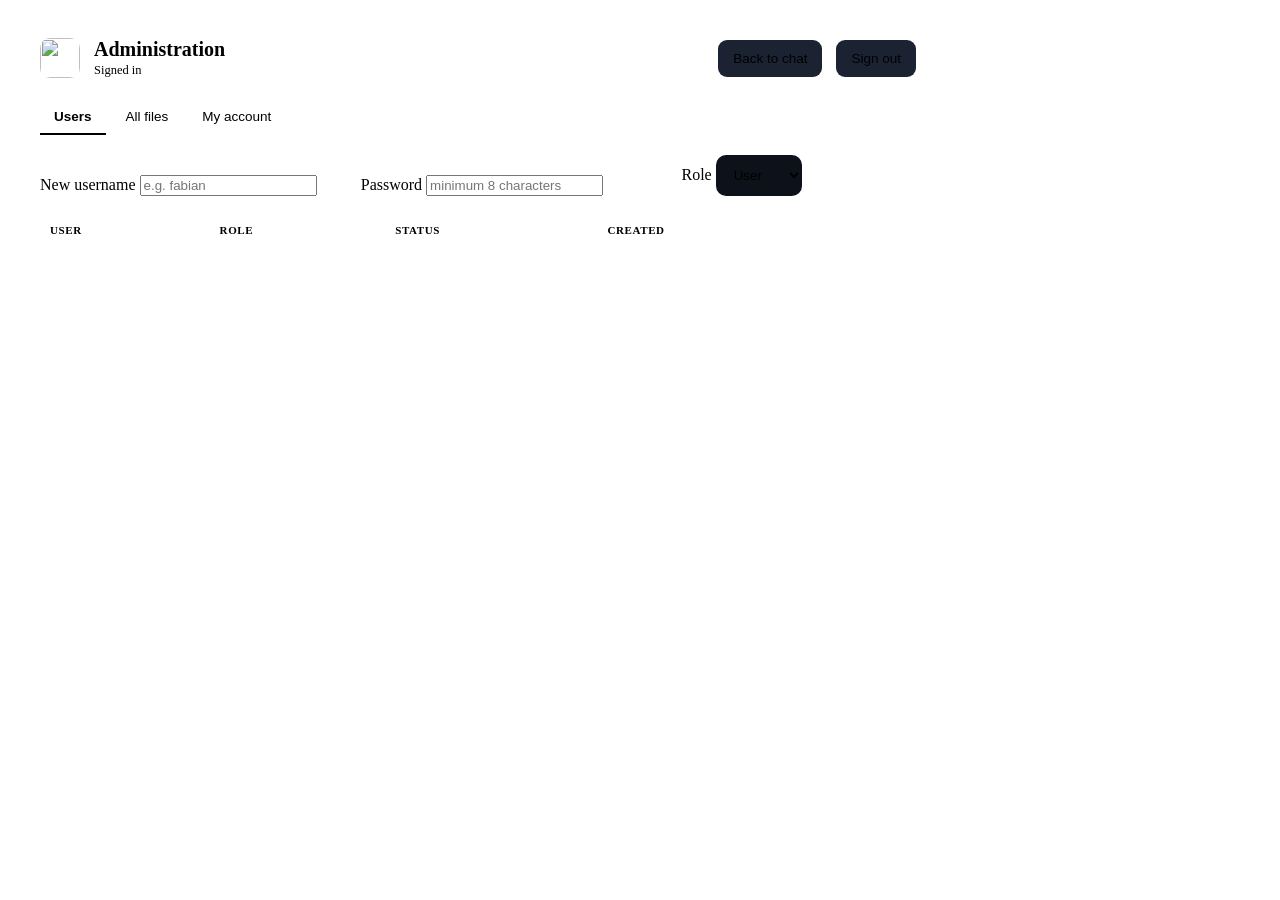
==== frontend/admin.html @ 6373101f "Initial release: multi-user RAG with cited answers - Document/PDF/image/URL ingestion with OCR and v" ====
<!DOCTYPE html>
<html lang="en">
<head>
<meta charset="utf-8">
<meta name="viewport" content="width=device-width, initial-scale=1">
<title>Admin &middot; DocChat</title>
<link rel="icon" href="/icon.png">
<link rel="stylesheet" href="/login.css?v=1">
<style>
  .panel { width: min(940px, 94vw); }
  .card { padding: 30px 32px; }
  .head { display:flex; align-items:center; gap:14px; margin-bottom:22px; }
  .head img { width:40px; height:40px; border-radius:10px; }
  .head h1 { margin:0; font-size:20px; }
  .head p { margin:2px 0 0; color:var(--muted); font-size:12.5px; }
  .tabs { display:flex; gap:6px; margin:0 0 20px; border-bottom:1px solid var(--edge); }
  .tab {
    padding:9px 14px; font-size:13.5px; color:var(--muted); background:none;
    border:0; border-bottom:2px solid transparent; cursor:pointer;
  }
  .tab:hover { color:var(--text); }
  .tab.on { color:var(--text); border-bottom-color:var(--accent); font-weight:600; }
  .bar { display:flex; gap:10px; flex-wrap:wrap; align-items:flex-end; margin-bottom:18px; }
  .bar .grow { flex:1; min-width:190px; }
  .bar label { margin:0 0 6px; }
  .btn {
    padding:11px 15px; font-size:13.5px; font-weight:600; color:#fff; cursor:pointer;
    background:linear-gradient(135deg,var(--accent),var(--accent-2));
    border:0; border-radius:9px; white-space:nowrap;
  }
  .btn:hover { filter:brightness(1.08); }
  .btn.ghost { background:#1b2333; border:1px solid var(--edge); color:var(--text); font-weight:500; }
  .btn.ghost:hover { background:#222c40; }
  .btn.danger { background:rgba(255,107,107,.12); border:1px solid rgba(255,107,107,.35); color:#ffb3b3; }
  .btn.danger:hover { background:rgba(255,107,107,.2); }
  .btn:disabled { opacity:.5; cursor:not-allowed; }
  table { width:100%; border-collapse:collapse; font-size:13.5px; }
  th, td { text-align:left; padding:10px 10px; border-bottom:1px solid var(--edge); vertical-align:middle; }
  th { font-size:11px; text-transform:uppercase; letter-spacing:.6px; color:var(--muted); font-weight:600; }
  td.mono { font-family:ui-monospace,SFMono-Regular,Menlo,monospace; font-size:12px; color:var(--muted); }
  .pill { display:inline-block; padding:3px 9px; font-size:11.5px; border-radius:20px; border:1px solid var(--edge); }
  .pill.admin { color:#b9c6ff; background:rgba(79,124,255,.14); border-color:rgba(79,124,255,.35); }
  .pill.user { color:#9fb0c9; background:#161d2b; }
  .pill.on { color:#8ff0bb; background:rgba(60,220,140,.12); border-color:rgba(60,220,140,.3); }
  .pill.off { color:#ffb3b3; background:rgba(255,107,107,.12); border-color:rgba(255,107,107,.3); }
  .row-actions { display:flex; gap:6px; justify-content:flex-end; }
  .row-actions .btn { padding:6px 10px; font-size:12px; }
  .empty { padding:34px; text-align:center; color:var(--muted); font-size:13.5px; }
  .toast {
    position:fixed; bottom:22px; left:50%; transform:translateX(-50%);
    padding:11px 18px; font-size:13.5px; border-radius:10px;
    background:#161d2b; border:1px solid var(--edge); box-shadow:0 10px 30px rgba(0,0,0,.4);
    opacity:0; pointer-events:none; transition:opacity .2s; z-index:50;
  }
  .toast.show { opacity:1; }
  .toast.bad { color:#ffd7d7; border-color:rgba(255,107,107,.4); }
  .toast.good { color:#c9f7dd; border-color:rgba(60,220,140,.4); }
</style>
</head>
<body>
  <div class="bg"><span class="orb orb-a"></span><span class="orb orb-b"></span></div>

  <main class="wrap panel">
    <section class="card">
      <div class="head">
        <img src="/icon.png" alt="">
        <div style="flex:1">
          <h1>Administration</h1>
          <p id="who">Signed in</p>
        </div>
        <button class="btn ghost" id="back">Back to chat</button>
        <button class="btn ghost" id="logout">Sign out</button>
      </div>

      <div class="tabs">
        <button class="tab on" data-tab="users">Users</button>
        <button class="tab" data-tab="files">All files</button>
        <button class="tab" data-tab="account">My account</button>
      </div>

      <!-- ------------------------------------------------------ users -->
      <section id="tab-users">
        <div class="bar">
          <div class="grow"><label for="nu">New username</label>
            <input id="nu" type="text" placeholder="e.g. fabian" autocomplete="off"></div>
          <div class="grow"><label for="np">Password</label>
            <input id="np" type="password" placeholder="minimum 8 characters" autocomplete="new-password"></div>
          <div><label for="nr">Role</label>
            <select id="nr" style="padding:12px 14px;background:#0d111a;color:var(--text);border:1px solid var(--edge);border-radius:10px">
              <option value="user">User</option>
              <option value="admin">Admin</option>
            </select></div>
          <button class="btn" id="create">Create user</button>
        </div>
        <table>
          <thead><tr>
            <th>User</th><th>Role</th><th>Status</th><th>Created</th><th></th>
          </tr></thead>
          <tbody id="users"></tbody>
        </table>
        <div class="empty" id="users-empty" hidden>No users yet.</div>
      </section>

      <!-- ------------------------------------------------------ files -->
      <section id="tab-files" hidden>
        <div class="bar">
          <div class="grow"><label for="fo">Filter by owner</label>
            <select id="fo" style="padding:12px 14px;background:#0d111a;color:var(--text);border:1px solid var(--edge);border-radius:10px"></select></div>
          <div id="fstat" style="color:var(--muted);font-size:13px;align-self:center"></div>
        </div>
        <table>
          <thead><tr>
            <th>File</th><th>Owner</th><th>Kind</th><th>Size</th><th>Chunks</th><th>Uploaded</th><th></th>
          </tr></thead>
          <tbody id="files"></tbody>
        </table>
        <div class="empty" id="files-empty" hidden>No files uploaded yet.</div>
      </section>

      <!-- ------------------------------------------------------ account -->
      <section id="tab-account" hidden>
        <p style="color:var(--muted);font-size:13.5px;margin:0 0 4px">
          Change the password for <strong id="acct-user" style="color:var(--text)"></strong>.
          You will stay signed in on this device.
        </p>
        <div style="max-width:420px">
          <label for="cur">Current password</label>
          <input id="cur" type="password" autocomplete="current-password">
          <label for="nw">New password</label>
          <input id="nw" type="password" autocomplete="new-password" placeholder="minimum 8 characters">
          <label for="nw2">Confirm new password</label>
          <input id="nw2" type="password" autocomplete="new-password">
          <button class="btn" id="chpw" style="margin-top:18px;width:100%">Update password</button>
        </div>
      </section>
    </section>
  </main>

  <div class="toast" id="toast"></div>
<script src="/admin.js?v=1"></script>
</body>
</html>
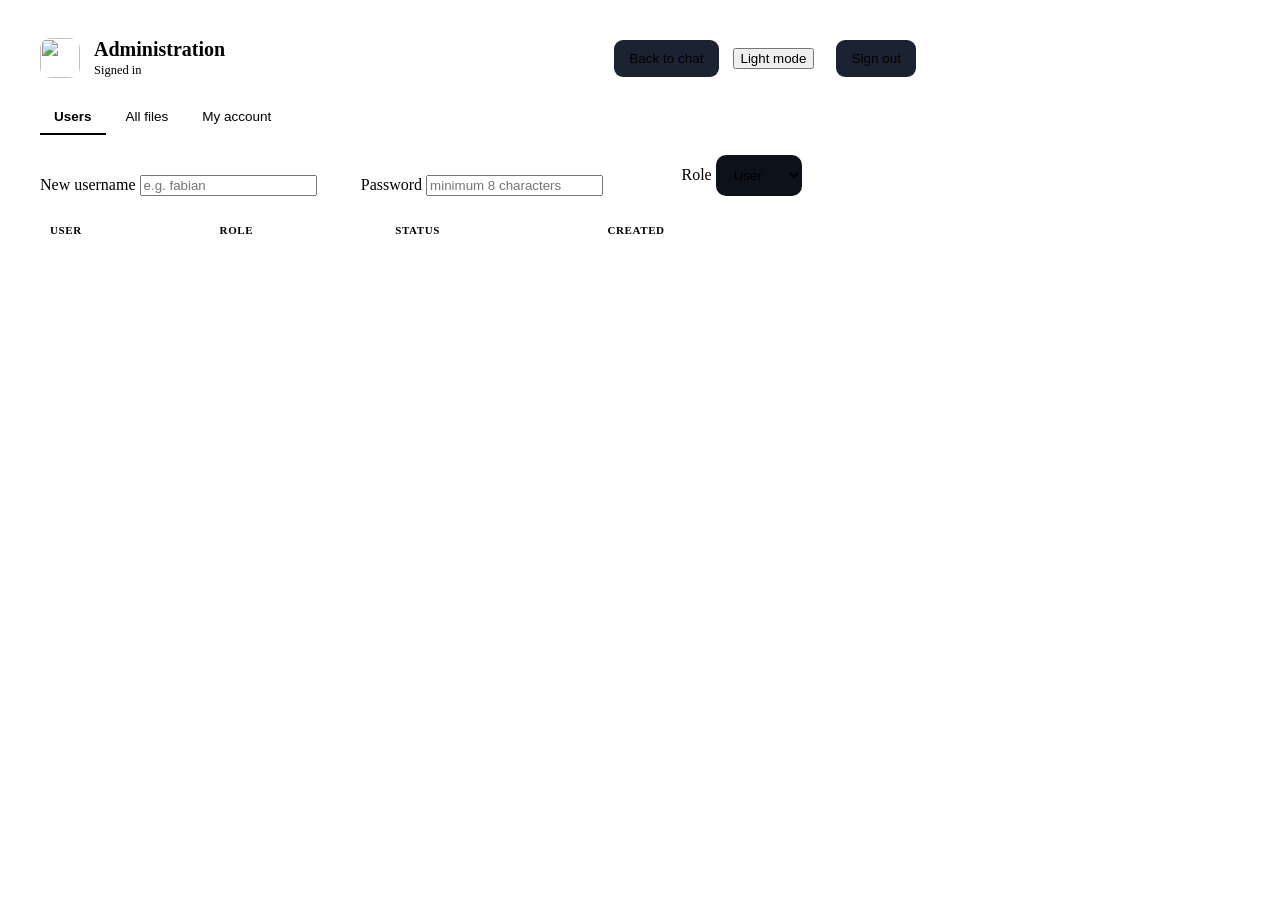
==== commit 182d9eb5: "Add persistent dark/light theme across app, admin, and login - data-theme persisted in localStorage " ====
--- a/frontend/admin.html
+++ b/frontend/admin.html
@@ -1,11 +1,19 @@
 <!DOCTYPE html>
 <html lang="en">
 <head>
+<script>
+  (function () {
+    try {
+      var t = localStorage.getItem("dococr.theme") || "dark";
+      document.documentElement.setAttribute("data-theme", t);
+    } catch (e) {}
+  })();
+</script>
 <meta charset="utf-8">
 <meta name="viewport" content="width=device-width, initial-scale=1">
 <title>Admin &middot; DocChat</title>
 <link rel="icon" href="/icon.png">
-<link rel="stylesheet" href="/login.css?v=1">
+<link rel="stylesheet" href="/login.css?v=5">
 <style>
   .panel { width: min(940px, 94vw); }
   .card { padding: 30px 32px; }
@@ -69,6 +77,7 @@
           <p id="who">Signed in</p>
         </div>
         <button class="btn ghost" id="back">Back to chat</button>
+        <button class="item theme" type="button" id="theme-toggle" aria-pressed="false" style="display:inline-flex;margin-right:8px"><span>Light mode</span><span class="switch" aria-hidden="true"></span></button>
         <button class="btn ghost" id="logout">Sign out</button>
       </div>
 
@@ -137,6 +146,6 @@
   </main>
 
   <div class="toast" id="toast"></div>
-<script src="/admin.js?v=1"></script>
+<script src="/admin.js?v=2"></script>
 </body>
 </html>
